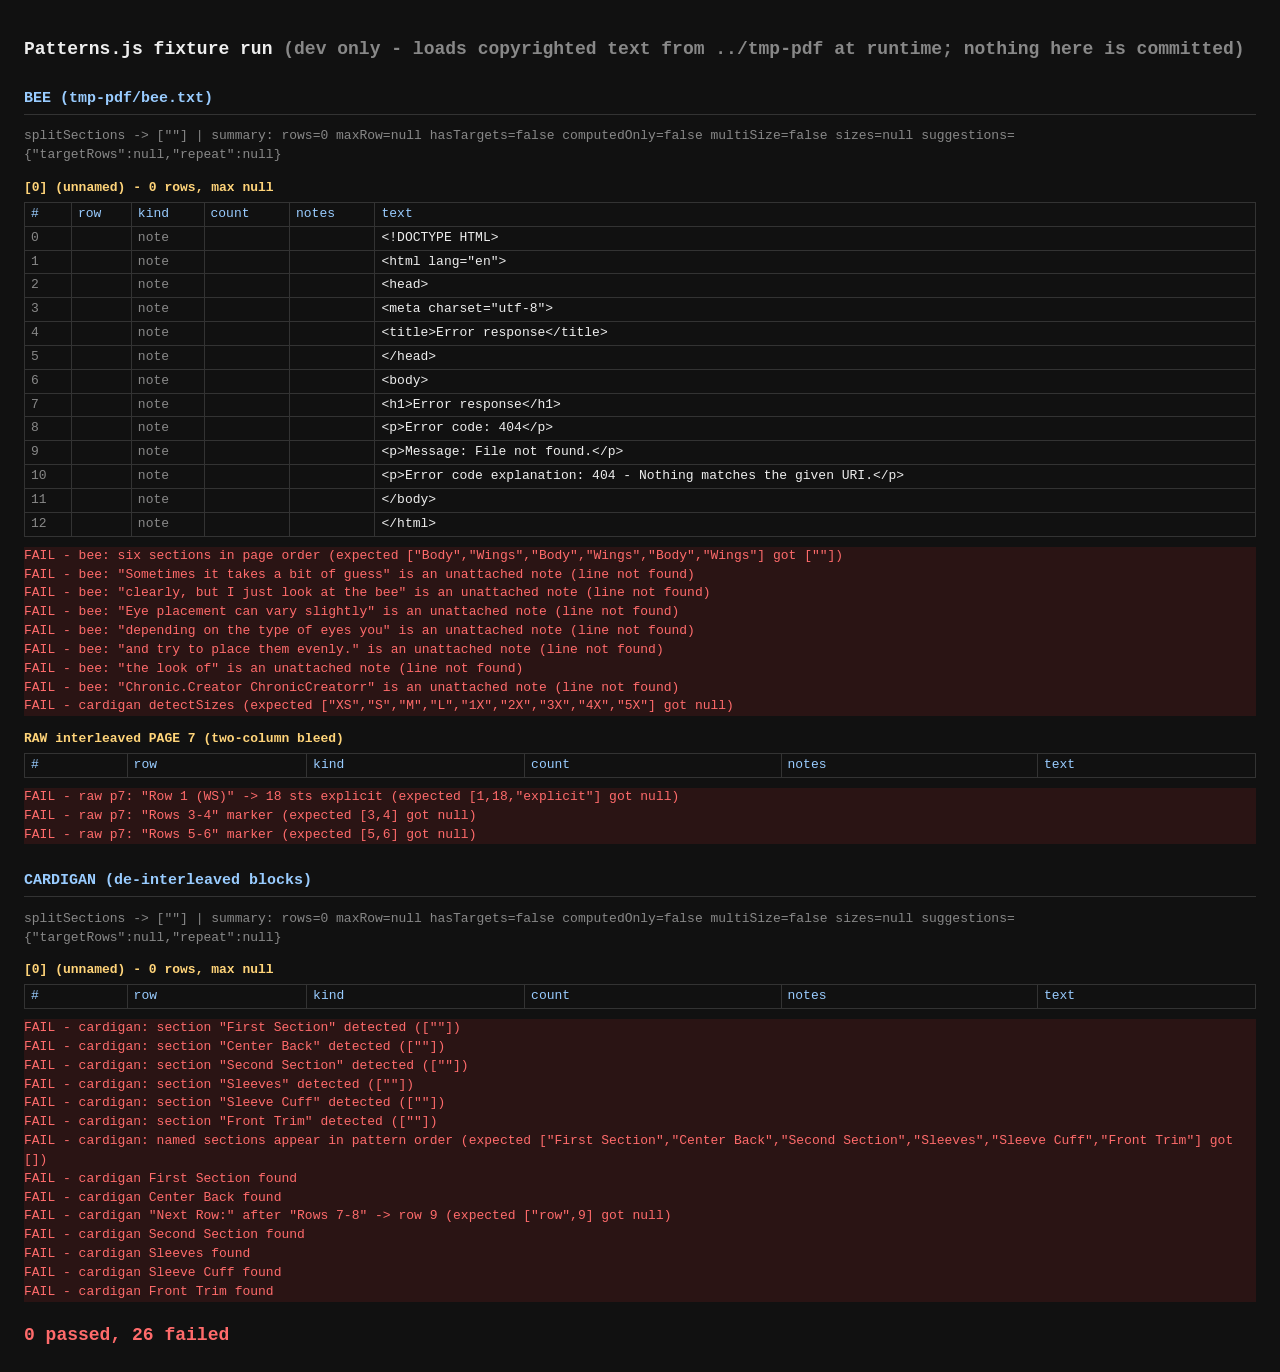
==== test/patterns.fixtures.html @ 663a11ef "Smarter pattern parser: real PDF paste support - Computes stitch counts from instructions when the p" ====
<!DOCTYPE html>
<html lang="en">
<head>
<meta charset="UTF-8">
<title>Patterns.js fixture run (dev only)</title>
<style>
  body { font: 13px/1.45 Menlo, Consolas, monospace; background:#111; color:#eee; padding:16px; }
  h1 { font-size:18px; }
  h2 { font-size:15px; color:#9cf; margin-top:26px; border-bottom:1px solid #333; padding-bottom:4px; }
  h3 { font-size:13px; color:#ffd479; margin:14px 0 4px; }
  table { border-collapse:collapse; margin:4px 0 10px; width:100%; }
  th, td { border:1px solid #333; padding:2px 6px; text-align:left; vertical-align:top; }
  th { color:#9cf; font-weight:normal; }
  td.k { color:#888; }
  td.c { color:#7bd389; white-space:nowrap; }
  td.cc { color:#ffd479; white-space:nowrap; }
  td.no { color:#666; }
  td.notes { color:#c9a0ff; }
  .pass { color:#7bd389; }
  .fail { color:#ff6b6b; background:#2a1414; }
  #summary { margin-top:20px; font-size:18px; font-weight:bold; }
  #summary.ok { color:#7bd389; }
  #summary.bad { color:#ff6b6b; }
  .warn { color:#ffb86b; }
  .note { color:#888; margin-bottom:10px; }
</style>
</head>
<body>
<h1>Patterns.js fixture run <span class="note">(dev only - loads copyrighted text from ../tmp-pdf at runtime; nothing here is committed)</span></h1>
<div id="out">Loading fixtures...</div>
<div id="uncomputed"></div>
<div id="summary"></div>

<script src="../js/patterns.js"></script>
<script>
'use strict';

var P = window.Patterns;
var out = document.getElementById('out');
var passed = 0, failed = 0;
var APPROX = '≈';

function el(tag, cls, text) {
  var e = document.createElement(tag);
  if (cls) e.className = cls;
  if (text !== undefined) e.textContent = text;
  return e;
}
function h(tag, text, cls) { out.appendChild(el(tag, cls, text)); }

function log(ok, label, detail) {
  if (ok) passed++; else failed++;
  var line = (ok ? 'PASS' : 'FAIL') + ' - ' + label + (detail ? '  (' + detail + ')' : '');
  out.appendChild(el('div', ok ? 'pass' : 'fail', line));
  if (ok) console.log(line); else console.error(line);
}
function eq(actual, expected, label) {
  var a = JSON.stringify(actual), b = JSON.stringify(expected);
  log(a === b, label, a === b ? '' : 'expected ' + b + ' got ' + a);
}

// ---------------------------------------------------------------- helpers

function sliceBlock(text, startRe, endRe) {
  var lines = text.split(/\r\n|\r|\n/), on = false, res = [];
  for (var i = 0; i < lines.length; i++) {
    if (!on) { if (startRe.test(lines[i])) on = true; continue; }
    if (endRe && endRe.test(lines[i])) break;
    res.push(lines[i]);
  }
  return res.join('\n');
}
function stripMarkers(text) {
  return text.split(/\r\n|\r|\n/).filter(function (l) { return !/^===/.test(l.trim()); }).join('\n');
}
function rowOf(lines, n) {
  for (var i = 0; i < lines.length; i++) {
    var l = lines[i];
    if (l.row !== null && l.row >= 1 && n >= l.row && n <= l.rowEnd) return l;
  }
  return null;
}
function lineWith(lines, sub) {
  for (var i = 0; i < lines.length; i++) if (lines[i].text.indexOf(sub) >= 0) return lines[i];
  return null;
}
function countOf(lines, n) { var l = rowOf(lines, n); return l ? l.count : null; }
function sectionNamed(secs, name) {
  for (var i = 0; i < secs.length; i++) if (secs[i].name === name) return secs[i];
  return null;
}
function names(secs) { return secs.map(function (s) { return s.name; }); }

var uncomputed = [];

function renderLines(title, lines) {
  h('h3', title);
  var t = el('table');
  var head = el('tr');
  ['#', 'row', 'kind', 'count', 'notes', 'text'].forEach(function (x) { head.appendChild(el('th', null, x)); });
  t.appendChild(head);
  lines.forEach(function (l) {
    if (!l.text.trim()) return;
    var tr = el('tr');
    tr.appendChild(el('td', 'k', String(l.index)));
    var r = (l.row === null) ? '' : (l.row === l.rowEnd ? String(l.row) : l.row + '-' + l.rowEnd);
    tr.appendChild(el('td', 'k', r));
    tr.appendChild(el('td', 'k', l.kind));
    var cTxt = (l.count === null) ? '' : (l.countSource === 'computed' ? APPROX + ' ' + l.count : String(l.count));
    tr.appendChild(el('td', l.countSource === 'computed' ? 'cc' : (l.count === null ? 'no' : 'c'), cTxt));
    tr.appendChild(el('td', 'notes', l.notes.join(' | ')));
    tr.appendChild(el('td', null, l.text.trim().slice(0, 110)));
    t.appendChild(tr);
    if ((l.kind === 'row' || l.kind === 'setup') && l.count === null) {
      uncomputed.push(title + ': ' + l.text.trim());
    }
  });
  out.appendChild(t);
}

function renderSections(title, text) {
  h('h2', title);
  var secs = P.splitSections(text);
  var all = P.parse(text);
  var sum = P.summary(all);
  h('div', 'splitSections -> ' + JSON.stringify(names(secs)) +
    '  |  summary: rows=' + sum.rows + ' maxRow=' + sum.maxRow +
    ' hasTargets=' + sum.hasTargets + ' computedOnly=' + sum.computedOnly +
    ' multiSize=' + sum.multiSize + ' sizes=' + JSON.stringify(sum.sizes) +
    ' suggestions=' + JSON.stringify(sum.suggestions), 'note');
  secs.forEach(function (s, i) {
    var lines = P.parse(s.text);
    var ss = P.summary(lines);
    renderLines('[' + i + '] ' + (s.name || '(unnamed)') + (s.makeCount > 1 ? ' x' + s.makeCount : '') +
      '  -  ' + ss.rows + ' rows, max ' + ss.maxRow, lines);
  });
  return secs;
}

// ---------------------------------------------------------------- run

Promise.all([
  fetch('../tmp-pdf/bee.txt').then(function (r) { return r.text(); }),
  fetch('../tmp-pdf/cardigan.txt').then(function (r) { return r.text(); })
]).then(function (res) {
  out.textContent = '';
  try { run(res[0], res[1]); } catch (e) {
    log(false, 'fixture run threw: ' + (e && e.stack ? e.stack : e));
  }
  if (uncomputed.length) {
    var u = document.getElementById('uncomputed');
    u.appendChild(el('h2', null, 'Row/setup lines with NO count (' + uncomputed.length + ')'));
    uncomputed.forEach(function (x) { u.appendChild(el('div', 'warn', x)); });
  }
  var sEl = document.getElementById('summary');
  sEl.textContent = passed + ' passed, ' + failed + ' failed';
  sEl.className = failed === 0 ? 'ok' : 'bad';
  console.log(passed + ' passed, ' + failed + ' failed');
}, function (err) {
  out.textContent = 'Could not load ../tmp-pdf fixtures: ' + err;
  document.getElementById('summary').textContent = '0 passed, 1 failed';
  document.getElementById('summary').className = 'bad';
});

function run(bee, cardigan) {

  // =================================================================== BEE
  var beeSecs = renderSections('BEE (tmp-pdf/bee.txt)', bee);
  eq(names(beeSecs), ['Body', 'Wings', 'Body', 'Wings', 'Body', 'Wings'], 'bee: six sections in page order');

  if (beeSecs.length === 6) {
    var keyBody = P.parse(beeSecs[0].text);
    var expect = { 1: 5, 2: 10, 3: 15, 4: 15, 5: 15, 6: 15, 7: 15, 8: 15, 9: 10, 10: 5 };
    Object.keys(expect).forEach(function (r) {
      var l = rowOf(keyBody, +r);
      eq(l ? [l.count, l.countSource] : null, [expect[r], 'computed'], 'bee keyring Body row ' + r);
    });
    var r5 = rowOf(keyBody, 5), r6 = rowOf(keyBody, 6), r10 = rowOf(keyBody, 10);
    log(!!r5 && r5.notes.join(' ').indexOf('Colour change to black') >= 0, 'bee keyring row 5 notes have "Colour change to black"', r5 ? JSON.stringify(r5.notes) : '');
    log(!!r6 && r6.notes.join(' ').indexOf('Colour change to yellow') >= 0, 'bee keyring row 6 notes have "Colour change to yellow"', r6 ? JSON.stringify(r6.notes) : '');
    log(!!r10 && r10.notes.join(' ').indexOf('Tie off, finish stuffing, and close') >= 0, 'bee keyring row 10 notes have the tie-off line (attached backwards)', r10 ? JSON.stringify(r10.notes) : '');

    var med = P.parse(beeSecs[2].text);
    var medExpect = { 1: 6, 2: 12, 3: 18, 4: 24, 5: 24, 6: 24, 7: 24, 8: 24, 15: 18, 16: 12, 17: 6 };
    Object.keys(medExpect).forEach(function (r) {
      eq(countOf(med, +r), medExpect[r], 'bee medium Body row ' + r);
    });
    var medRow2 = rowOf(med, 2);
    log(!!medRow2 && /eact/i.test(medRow2.text) && medRow2.count === 12, 'bee medium row 2 "Inc in eact st" typo still computes 12');
    var rng = rowOf(med, 5);
    eq(rng ? [rng.row, rng.rowEnd] : null, [5, 6], 'bee medium rows 5-6 parsed as a range');

    var big = P.parse(beeSecs[4].text);
    var bigExpect = { 1: 6, 2: 12, 3: 18, 4: 24, 5: 30, 6: 36, 7: 42, 8: 42, 9: 42, 10: 42, 11: 42,
      24: 36, 25: 30, 26: 24, 27: 18, 28: 12, 29: 6 };
    Object.keys(bigExpect).forEach(function (r) {
      eq(countOf(big, +r), bigExpect[r], 'bee big Body row ' + r);
    });
    var b8 = rowOf(big, 9);
    eq(b8 ? [b8.row, b8.rowEnd] : null, [8, 11], 'bee big "8-11..sc in each st" is a range 8-11');
    var b7 = rowOf(big, 7);
    log(!!b7 && /Eyes placement/.test(b7.text) && b7.count === 42, 'bee big row 7 tolerates interleaved commentary after "repeat around"');

    var bigWings = P.parse(beeSecs[5].text);
    var wExpect = { 1: 6, 2: 12, 3: 17, 4: 23, 5: 29, 6: 35 };
    Object.keys(wExpect).forEach(function (r) {
      eq(countOf(bigWings, +r), wExpect[r], 'bee big Wings row ' + r);
    });
  }

  // the eye-placement paragraph + footer are unattached notes
  var beeAll = P.parse(bee);
  var attached = {};
  beeAll.forEach(function (l) { l.notes.forEach(function (n) { attached[n] = true; }); });
  ['Sometimes it takes a bit of guess', 'clearly, but I just look at the bee',
    'Eye placement can vary slightly', 'depending on the type of eyes you',
    'and try to place them evenly.', 'the look of', 'Chronic.Creator ChronicCreatorr'
  ].forEach(function (txt) {
    var l = lineWith(beeAll, txt);
    log(!!l && l.kind === 'note' && !attached[txt], 'bee: "' + txt + '" is an unattached note',
      l ? ('kind=' + l.kind + ' attached=' + !!attached[txt]) : 'line not found');
  });

  // ============================================================== CARDIGAN
  eq(P.detectSizes(cardigan), ['XS', 'S', 'M', 'L', '1X', '2X', '3X', '4X', '5X'], 'cardigan detectSizes');

  var rawP7 = sliceBlock(cardigan, /^=== PAGE 7 ===/, /^=== PAGE 7, de-interleaved/);
  var deint = stripMarkers(sliceBlock(cardigan, /^=== PAGE 7, de-interleaved/, null));

  // --- raw interleaved page 7 must not throw and still find the markers
  var raw = P.parse(rawP7);
  renderLines('RAW interleaved PAGE 7 (two-column bleed)', raw);
  var rawRow1 = lineWith(raw, 'Row 1 (WS): Ch 19');
  eq(rawRow1 ? [rawRow1.row, rawRow1.stitches, rawRow1.countSource] : null, [1, 18, 'explicit'], 'raw p7: "Row 1 (WS)" -> 18 sts explicit');
  var raw34 = lineWith(raw, 'Rows 3-4: Ch 1, [skip');
  eq(raw34 ? [raw34.row, raw34.rowEnd] : null, [3, 4], 'raw p7: "Rows 3-4" marker');
  var raw56 = lineWith(raw, 'Rows 5-6: Ch 1, blo sc in each st across');
  eq(raw56 ? [raw56.row, raw56.rowEnd] : null, [5, 6], 'raw p7: "Rows 5-6" marker');

  // --- de-interleaved
  var secs = renderSections('CARDIGAN (de-interleaved blocks)', deint);
  var nm = names(secs);
  ['First Section', 'Center Back', 'Second Section', 'Sleeves', 'Sleeve Cuff', 'Front Trim'].forEach(function (want, i, arr) {
    log(nm.indexOf(want) >= 0, 'cardigan: section "' + want + '" detected', JSON.stringify(nm));
  });
  var order = ['First Section', 'Center Back', 'Second Section', 'Sleeves', 'Sleeve Cuff', 'Front Trim'];
  var seq = nm.filter(function (n) { return order.indexOf(n) >= 0; });
  eq(seq, order, 'cardigan: named sections appear in pattern order');

  var first = sectionNamed(secs, 'First Section');
  if (first) {
    var f0 = P.parse(first.text, { size: 0 });
    var setup = lineWith(f0, 'chain 185');
    eq(setup ? [setup.kind, setup.row, setup.count] : null, ['setup', 0, 184], 'cardigan First Section: "For 23 (26, 28)", chain 185 ... | 184 ..." is setup row 0 with count 184');
    var r12 = rowOf(f0, 1);
    eq(r12 ? [r12.row, r12.rowEnd, r12.stitches, r12.countSource] : null, [1, 2, 184, 'explicit'], 'cardigan Rows 1-2 explicit 184 (size 0)');
    eq(r12 ? r12.sizes : null, [184, 208, 224], 'cardigan Rows 1-2 sizes [184, 208, 224]');
    eq(rowOf(P.parse(first.text, { size: 1 }), 1).stitches, 208, 'cardigan Rows 1-2 with size 1 -> 208');
    var f2 = P.parse(first.text, { size: 2 });
    eq(rowOf(f2, 1).stitches, 224, 'cardigan Rows 1-2 with size 2 -> 224');
    var r34 = rowOf(f0, 3);
    eq(r34 ? [r34.row, r34.rowEnd, r34.count, r34.countSource] : null, [3, 4, 184, 'computed'], 'cardigan Rows 3-4 computed 184 (fill from previous)');
    eq(rowOf(f2, 3).count, 224, 'cardigan Rows 3-4 computed 224 at size 2');
    var sug0 = P.summary(f0).suggestions;
    eq(sug0.repeat, { startRow: 5, endRow: 8, times: null, untilRows: 25 }, 'cardigan First Section repeat suggestion');
    eq(sug0.targetRows, 25, 'cardigan First Section targetRows 25 (size 0)');
    eq(P.summary(f2).suggestions.targetRows, 33, 'cardigan First Section targetRows 33 (size 2)');
    eq(P.summary(P.parse(first.text, { size: 8 })).suggestions.targetRows, 53, 'cardigan First Section targetRows 53 (size 8)');
  } else { log(false, 'cardigan First Section found'); }

  var cb = sectionNamed(secs, 'Center Back');
  if (cb) {
    var c0 = P.parse(cb.text, { size: 0 });
    var cr1 = rowOf(c0, 1);
    eq(cr1 ? [cr1.stitches, cr1.countSource] : null, [88, 'explicit'], 'cardigan Center Back Row 1 -> 88 (not 96/108)');
    eq(rowOf(P.parse(cb.text, { size: 2 }), 1).stitches, 108, 'cardigan Center Back Row 1 size 2 -> 108');
  } else { log(false, 'cardigan Center Back found'); }

  // "Next Row:" follows "Rows 7-8" in the restarted half of Center Back
  var deintLines = P.parse(deint);
  var nextRow = lineWith(deintLines, 'Next Row: Ch 1, blo sc in each st across');
  eq(nextRow ? [nextRow.kind, nextRow.row] : null, ['row', 9], 'cardigan "Next Row:" after "Rows 7-8" -> row 9');

  var second = sectionNamed(secs, 'Second Section');
  if (second) {
    var s0 = P.parse(second.text, { size: 0 });
    var sr1 = rowOf(s0, 1);
    eq(sr1 ? [sr1.stitches, sr1.countSource] : null, [184, 'explicit'], 'cardigan Second Section Row 1 -> 184 (trailing multi-size, not 88/96)');
  } else { log(false, 'cardigan Second Section found'); }

  var sleeves = sectionNamed(secs, 'Sleeves');
  if (sleeves) {
    eq(rowOf(P.parse(sleeves.text, { size: 0 }), 1).stitches, 58, 'cardigan Sleeves Rnd 1 size 0 -> 58');
    eq(rowOf(P.parse(sleeves.text, { size: 4 }), 1).stitches, 66, 'cardigan Sleeves Rnd 1 size 4 -> 66');
    eq(rowOf(P.parse(sleeves.text, { size: 8 }), 1).stitches, 74, 'cardigan Sleeves Rnd 1 size 8 -> 74');
  } else { log(false, 'cardigan Sleeves found'); }

  var cuff = sectionNamed(secs, 'Sleeve Cuff');
  if (cuff) {
    var cu = P.parse(cuff.text);
    eq(rowOf(cu, 1).stitches, 7, 'cardigan Sleeve Cuff Row 1 -> 7 sts');
    var rep = lineWith(cu, 'Repeat Rows 2-3 around the sleeve edge');
    eq(rep ? rep.kind : null, 'repeat', 'cardigan Sleeve Cuff "Repeat Rows 2-3 around..." is kind repeat');
  } else { log(false, 'cardigan Sleeve Cuff found'); }

  var trim = sectionNamed(secs, 'Front Trim');
  if (trim) {
    var tr = P.parse(trim.text);
    var setupT = lineWith(tr, 'Setup: With the right side facing');
    eq(setupT ? [setupT.kind, setupT.row] : null, ['setup', 0], 'cardigan Front Trim "Setup:" -> kind setup row 0');
    var t1 = rowOf(tr, 1);
    eq(t1 ? [t1.stitches, t1.countSource] : null, [7, 'explicit'], 'cardigan Front Trim Row 1 "| 7 sc, 2 sl sts" -> 7');
    var t2 = rowOf(tr, 2);
    eq(t2 ? [t2.count, t2.countSource] : null, [7, 'computed'], 'cardigan Front Trim Row 2 "Sk 2 sl sts, blo sc 7, turn." -> computed 7');
    var nrep = lineWith(tr, 'Next Rows: Rep Rows 2-3');
    eq(nrep ? nrep.kind : null, 'repeat', 'cardigan Front Trim "Next Rows: Rep Rows 2-3" is kind repeat');
    eq(P.summary(tr).suggestions.repeat, { startRow: 2, endRow: 3, times: null, untilRows: null }, 'cardigan Front Trim repeat suggestion {2,3,null,null}');
  } else { log(false, 'cardigan Front Trim found'); }
}
</script>
</body>
</html>
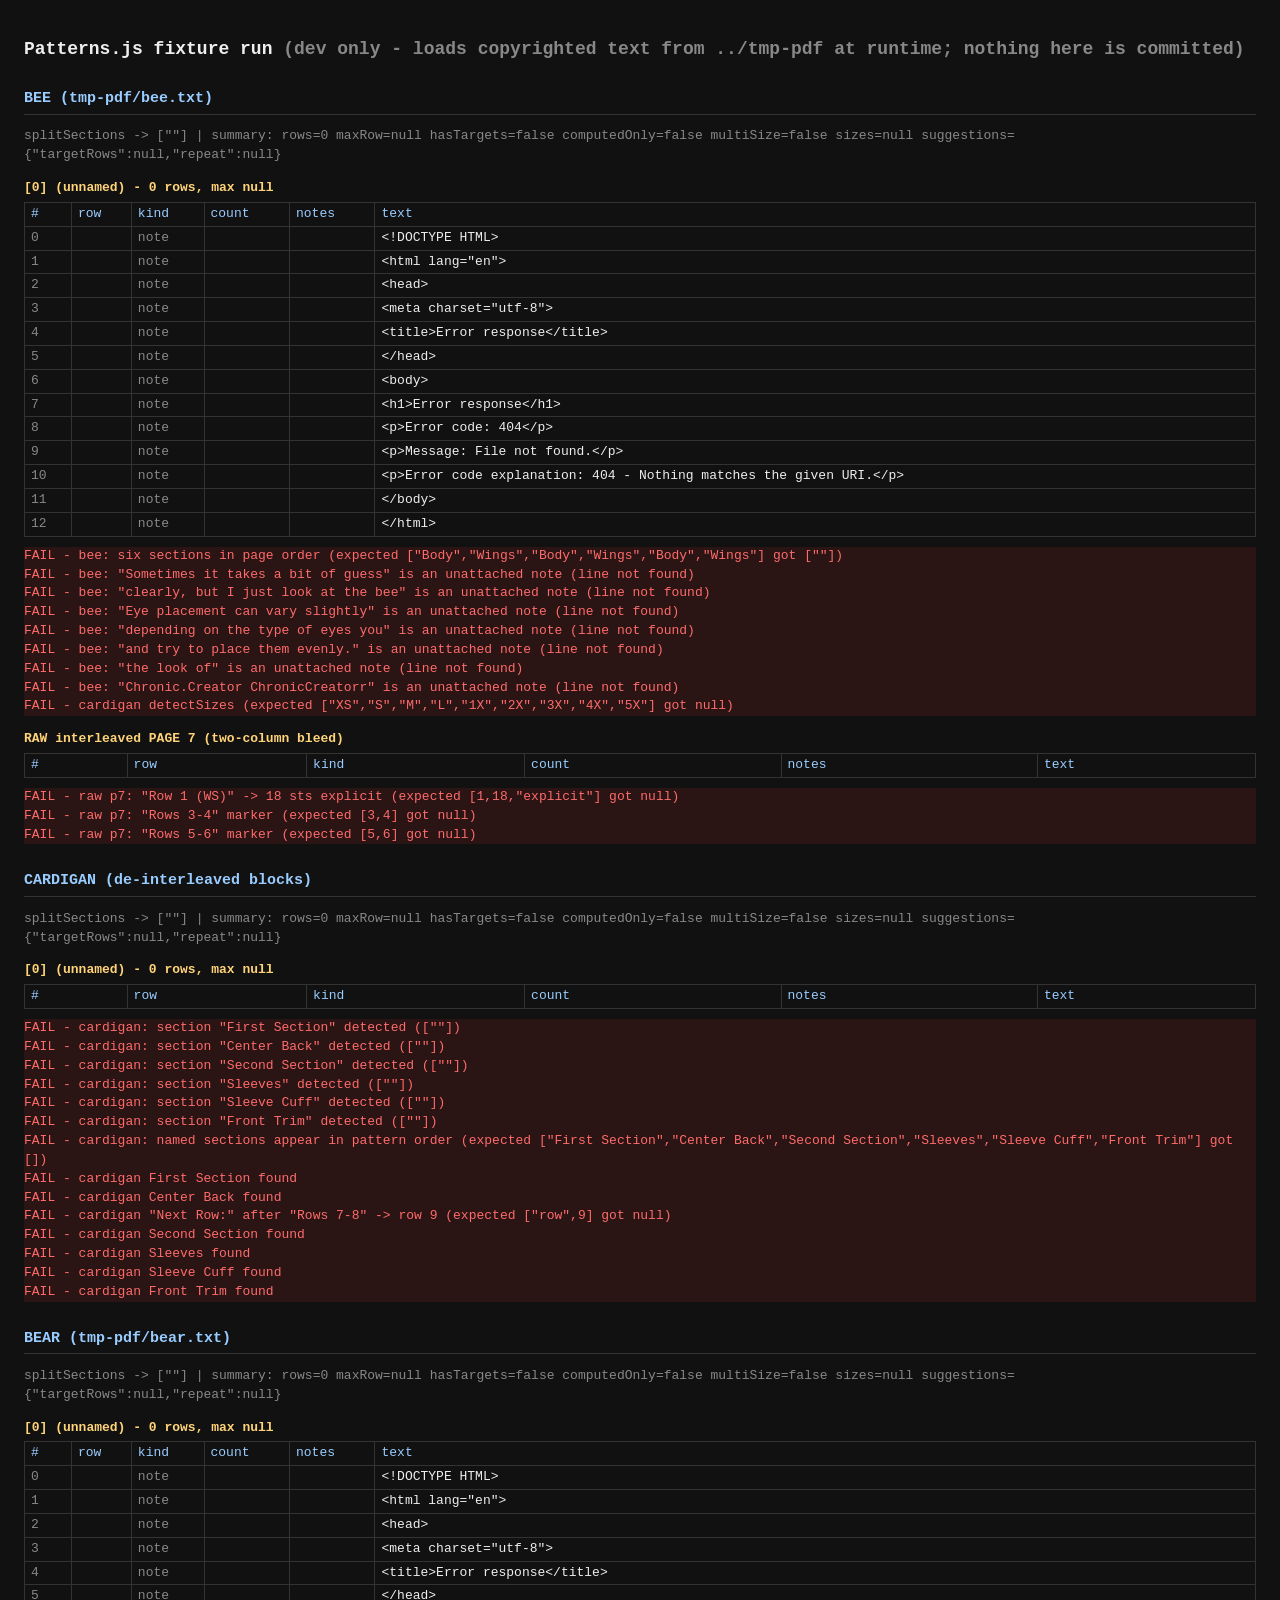
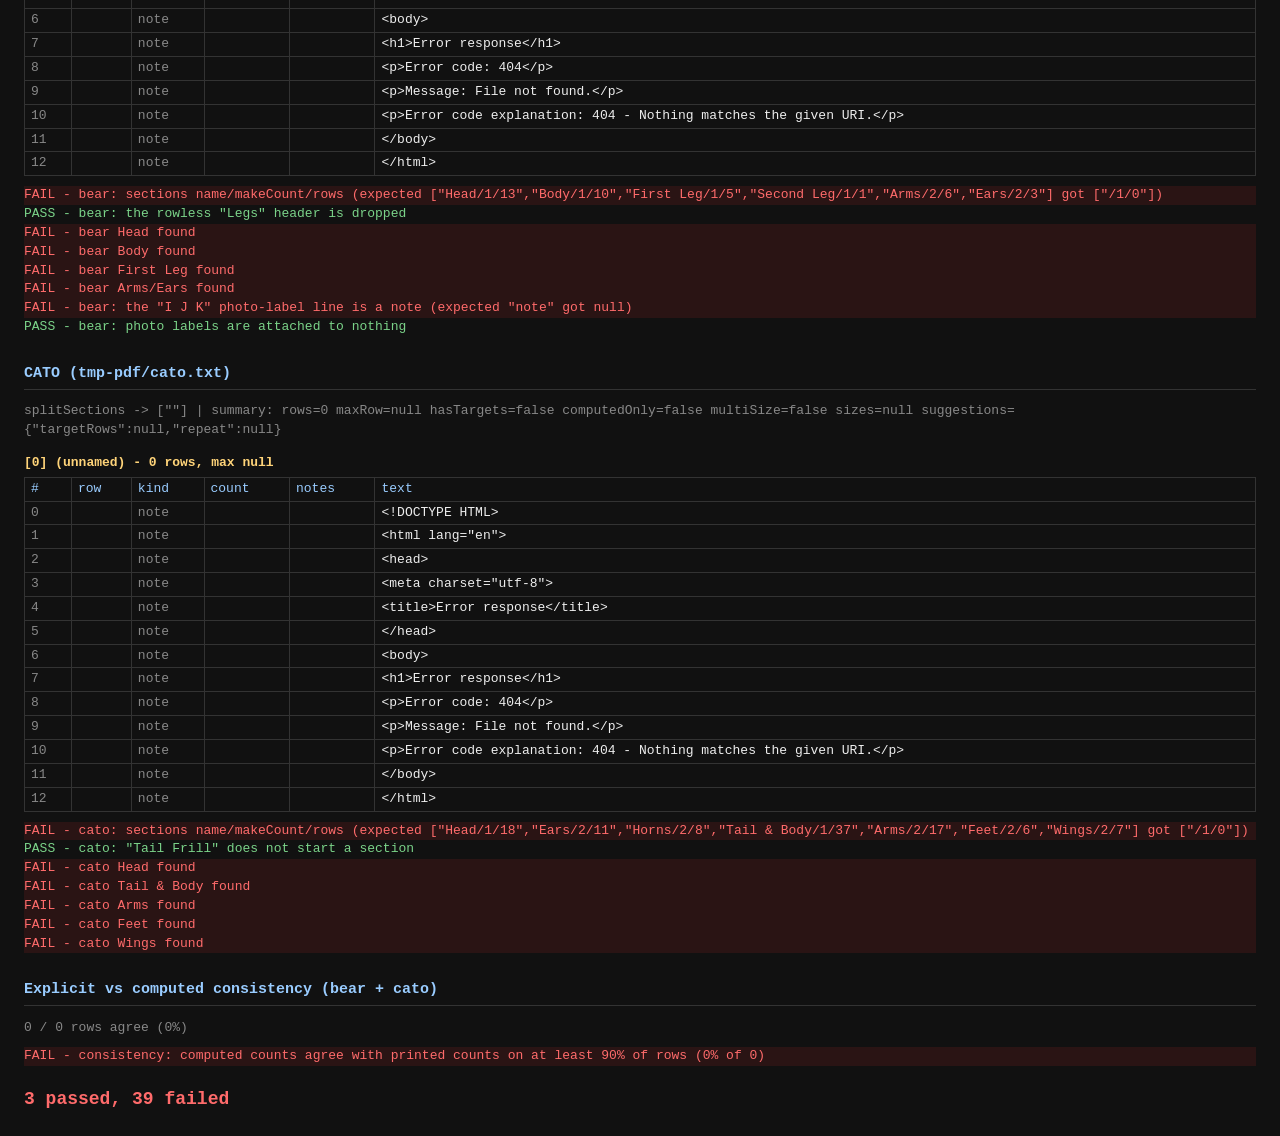
==== commit a78244ab: "Parser v2.1: bear + dragon PDF formats - Explicit counts anywhere after the instruction: "(30) (PHOT" ====
--- a/test/patterns.fixtures.html
+++ b/test/patterns.fixtures.html
@@ -139,12 +139,13 @@
 
 // ---------------------------------------------------------------- run
 
-Promise.all([
-  fetch('../tmp-pdf/bee.txt').then(function (r) { return r.text(); }),
-  fetch('../tmp-pdf/cardigan.txt').then(function (r) { return r.text(); })
-]).then(function (res) {
+function get(name) {
+  return fetch('../tmp-pdf/' + name).then(function (r) { return r.text(); });
+}
+
+Promise.all([get('bee.txt'), get('cardigan.txt'), get('bear.txt'), get('cato.txt')]).then(function (res) {
   out.textContent = '';
-  try { run(res[0], res[1]); } catch (e) {
+  try { run(res[0], res[1]); runBear(res[2]); runCato(res[3]); consistency(res[2], res[3]); } catch (e) {
     log(false, 'fixture run threw: ' + (e && e.stack ? e.stack : e));
   }
   if (uncomputed.length) {
@@ -161,6 +162,132 @@
   document.getElementById('summary').textContent = '0 passed, 1 failed';
   document.getElementById('summary').className = 'bad';
 });
+
+// strip the "=== PAGE n ===" scaffolding lines the fixture files carry
+function clean(text) {
+  return text.split(/\r\n|\r|\n/).filter(function (l) { return !/^===/.test(l.trim()); }).join('\n');
+}
+function secShape(secs) {
+  return secs.map(function (s) {
+    return s.name + '/' + s.makeCount + '/' + P.summary(P.parse(s.text)).rows;
+  });
+}
+function rowCounts(sec, rows) {
+  var ls = P.parse(sec.text);
+  return rows.map(function (r) { return countOf(ls, r); });
+}
+
+function runBear(bearRaw) {
+  var bear = clean(bearRaw);
+  var secs = renderSections('BEAR (tmp-pdf/bear.txt)', bear);
+  eq(secShape(secs), ['Head/1/13', 'Body/1/10', 'First Leg/1/5', 'Second Leg/1/1', 'Arms/2/6', 'Ears/2/3'],
+    'bear: sections name/makeCount/rows');
+  eq(names(secs).indexOf('Legs'), -1, 'bear: the rowless "Legs" header is dropped');
+
+  var head = sectionNamed(secs, 'Head');
+  if (head) {
+    var h = P.parse(head.text);
+    eq([1, 2, 3, 4, 5, 6, 7, 8, 9, 10, 11, 12, 13].map(function (r) { return countOf(h, r); }),
+      [8, 16, 24, 30, 30, 30, 30, 30, 30, 24, 18, 12, 6], 'bear Head: counts for rows 1-13');
+    var h4 = rowOf(h, 4);
+    log(!!h4 && h4.countSource === 'explicit' && h4.text.indexOf('A (Sc 1) , Inc, (Sc 3, Inc) x 2') >= 0,
+      'bear Head row 4: the wrapped continuation line is merged in', h4 ? h4.text.slice(0, 60) : '');
+    log(!!h4 && h4.text.indexOf('PHOTO') < 0, 'bear Head row 4: "(PHOTO A)" is stripped from the text');
+    var h12 = rowOf(h, 12);
+    log(!!h12 && h12.notes.join(' ').indexOf('Fasten off Almond') >= 0, 'bear Head row 12: "Fasten off Almond" captured as a note', h12 ? JSON.stringify(h12.notes) : '');
+  } else { log(false, 'bear Head found'); }
+
+  var body = sectionNamed(secs, 'Body');
+  if (body) {
+    eq(rowCounts(body, [1, 2, 3, 8, 9, 10]), [18, 36, 40, 36, 30, 24], 'bear Body: rows 1,2,3,8,9,10 (8 and 9 take a wrapped "(36)"/"(30)" line)');
+  } else { log(false, 'bear Body found'); }
+
+  var leg = sectionNamed(secs, 'First Leg');
+  if (leg) {
+    var lg = P.parse(leg.text);
+    eq([1, 2, 3, 4, 5].map(function (r) { return countOf(lg, r); }), [16, 24, 24, 12, 6], 'bear First Leg: counts 16,24,24,12,6');
+    log(rowOf(lg, 1).notes.join(' ').indexOf('Fasten off Twilight') >= 0, 'bear First Leg row 1: "Fasten off Twilight" note');
+  } else { log(false, 'bear First Leg found'); }
+
+  var arms = sectionNamed(secs, 'Arms');
+  var ears = sectionNamed(secs, 'Ears');
+  if (arms && ears) {
+    var a = P.parse(arms.text);
+    eq(a.filter(function (l) { return l.kind === 'row'; }).map(function (l) { return l.row + '-' + l.rowEnd + '=' + l.count; }),
+      ['1-1=6', '2-2=9', '3-4=9', '5-5=8', '6-6=6'], 'bear Arms (left column): rows 1,2,3-4,5,6 = 6,9,9,8,6');
+    var e = P.parse(ears.text);
+    eq(e.filter(function (l) { return l.kind === 'row'; }).map(function (l) { return l.row + '=' + l.count; }),
+      ['1=5', '2=8', '3=12'], 'bear Ears (right column): rows 1,2,3 = 5,8,12');
+    eq([arms.makeCount, ears.makeCount], [2, 2], 'bear: both make 2');
+  } else { log(false, 'bear Arms/Ears found'); }
+
+  // photo-label lines never become sections or notes
+  var all = P.parse(bear);
+  var lbl = lineWith(all, 'I J K');
+  eq(lbl ? lbl.kind : null, 'note', 'bear: the "I J K" photo-label line is a note');
+  log(all.every(function (l) { return l.notes.join(' ').indexOf('I J K') < 0; }), 'bear: photo labels are attached to nothing');
+}
+
+function runCato(catoRaw) {
+  var cato = clean(catoRaw);
+  var secs = renderSections('CATO (tmp-pdf/cato.txt)', cato);
+  eq(secShape(secs), ['Head/1/18', 'Ears/2/11', 'Horns/2/8', 'Tail & Body/1/37', 'Arms/2/17', 'Feet/2/6', 'Wings/2/7'],
+    'cato: sections name/makeCount/rows');
+  eq(names(secs).indexOf('Tail Frill'), -1, 'cato: "Tail Frill" does not start a section');
+
+  var head = sectionNamed(secs, 'Head');
+  if (head) {
+    var h = P.parse(head.text);
+    eq([1, 2, 3, 4, 7, 10, 13, 17, 18].map(function (r) { return countOf(h, r); }), [6, 12, 18, 24, 30, 42, 36, 18, 9], 'cato Head: sample row counts');
+    var r56 = rowOf(h, 6);
+    eq(r56 ? [r56.row, r56.rowEnd, r56.count] : null, [5, 6, 24], 'cato Head "5-6. Sc around - (24) (2 rounds total)" is a range of 24');
+    log(rowOf(h, 1).notes.join(' ').indexOf('In Color A') >= 0, 'cato Head row 1: "In Color A" attaches', JSON.stringify(rowOf(h, 1).notes));
+    log(rowOf(h, 10).notes.join(' ').indexOf('Before starting round 10') >= 0, 'cato Head row 10: the "Before starting round 10 ..." paragraph attaches', JSON.stringify(rowOf(h, 10).notes));
+  } else { log(false, 'cato Head found'); }
+
+  var tail = sectionNamed(secs, 'Tail & Body');
+  if (tail) {
+    var t = P.parse(tail.text);
+    eq([1, 3, 13, 24, 30, 32, 34, 37].map(function (r) { return countOf(t, r); }), [5, 10, 18, 48, 24, 24, 18, 18], 'cato Tail & Body: sample counts incl. rows 31-33 after the stray header');
+    eq(P.summary(t).maxRow, 37, 'cato Tail & Body: 37 rounds');
+  } else { log(false, 'cato Tail & Body found'); }
+
+  var arms = sectionNamed(secs, 'Arms');
+  if (arms) {
+    eq(rowCounts(arms, [1, 4, 6, 9, 15, 16]), [6, 18, 15, 12, 9, 9], 'cato Arms: sample counts (row 4 has "(Bbl, Slst)x5")');
+  } else { log(false, 'cato Arms found'); }
+
+  var feet = sectionNamed(secs, 'Feet');
+  if (feet) {
+    eq(rowCounts(feet, [1, 2, 5, 6]), [6, 12, 13, 13], 'cato Feet: the header bleeding into Arms row 17 still names this section');
+  } else { log(false, 'cato Feet found'); }
+
+  var wings = sectionNamed(secs, 'Wings');
+  if (wings) {
+    eq(rowCounts(wings, [1, 2, 3, 5, 6, 7]), [8, 14, 13, 22, 21, 60], 'cato Wings: Mr8 / 11HdcInc / 3Hdc in each stitch');
+  } else { log(false, 'cato Wings found'); }
+}
+
+// Every row that has BOTH an explicit and a computed count should agree.
+function consistency() {
+  var texts = Array.prototype.slice.call(arguments).map(clean);
+  var total = 0, agree = 0, bad = [];
+  texts.forEach(function (txt) {
+    P.splitSections(txt).forEach(function (s) {
+      P.parse(s.text).forEach(function (l) {
+        if ((l.kind !== 'row' && l.kind !== 'setup') || l.stitches === null || l.computed === null) return;
+        total++;
+        if (l.stitches === l.computed) agree++;
+        else bad.push(s.name + ' row ' + l.row + ': explicit ' + l.stitches + ' vs computed ' + l.computed + ' - ' + l.text.trim().slice(0, 80));
+      });
+    });
+  });
+  var pct = total ? Math.round(agree / total * 1000) / 10 : 0;
+  h('h2', 'Explicit vs computed consistency (bear + cato)');
+  h('div', agree + ' / ' + total + ' rows agree (' + pct + '%)', 'note');
+  bad.forEach(function (b) { out.appendChild(el('div', 'warn', b)); });
+  log(pct >= 90, 'consistency: computed counts agree with printed counts on at least 90% of rows', pct + '% of ' + total);
+}
 
 function run(bee, cardigan) {
 
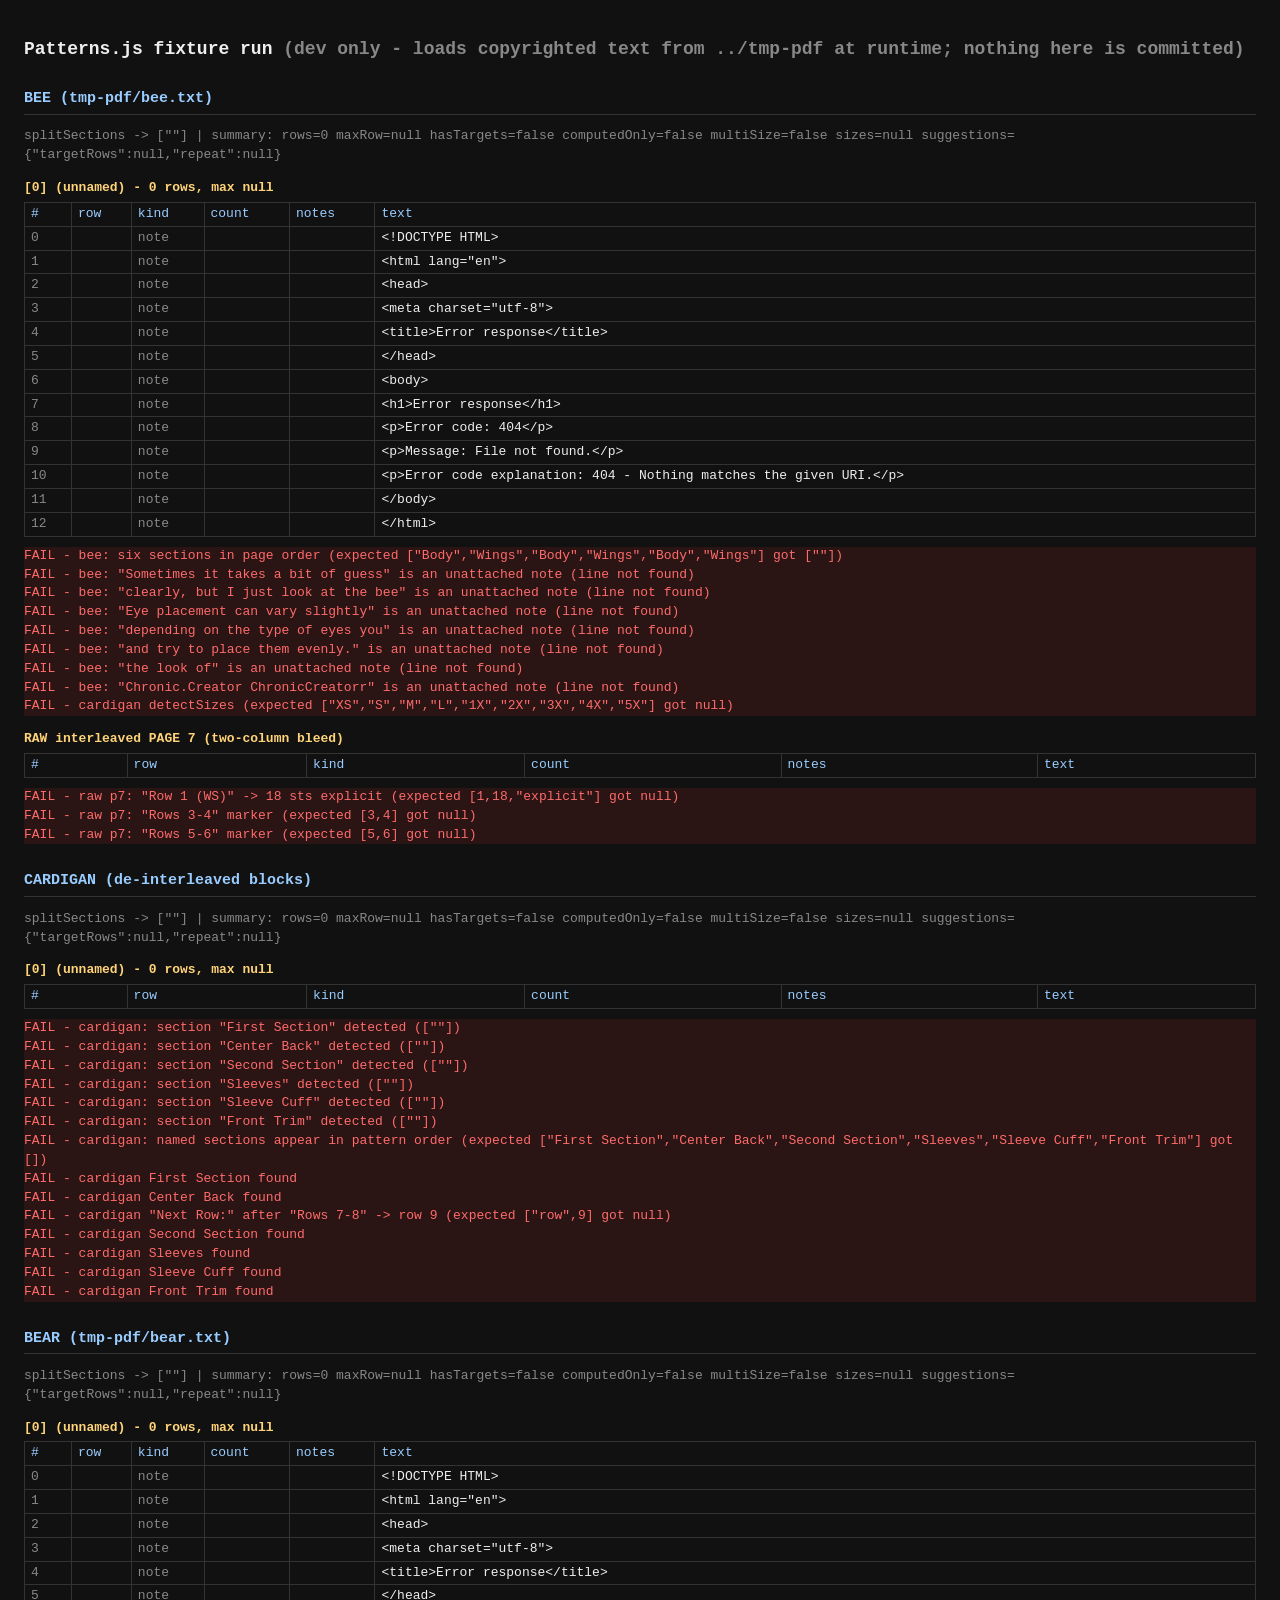
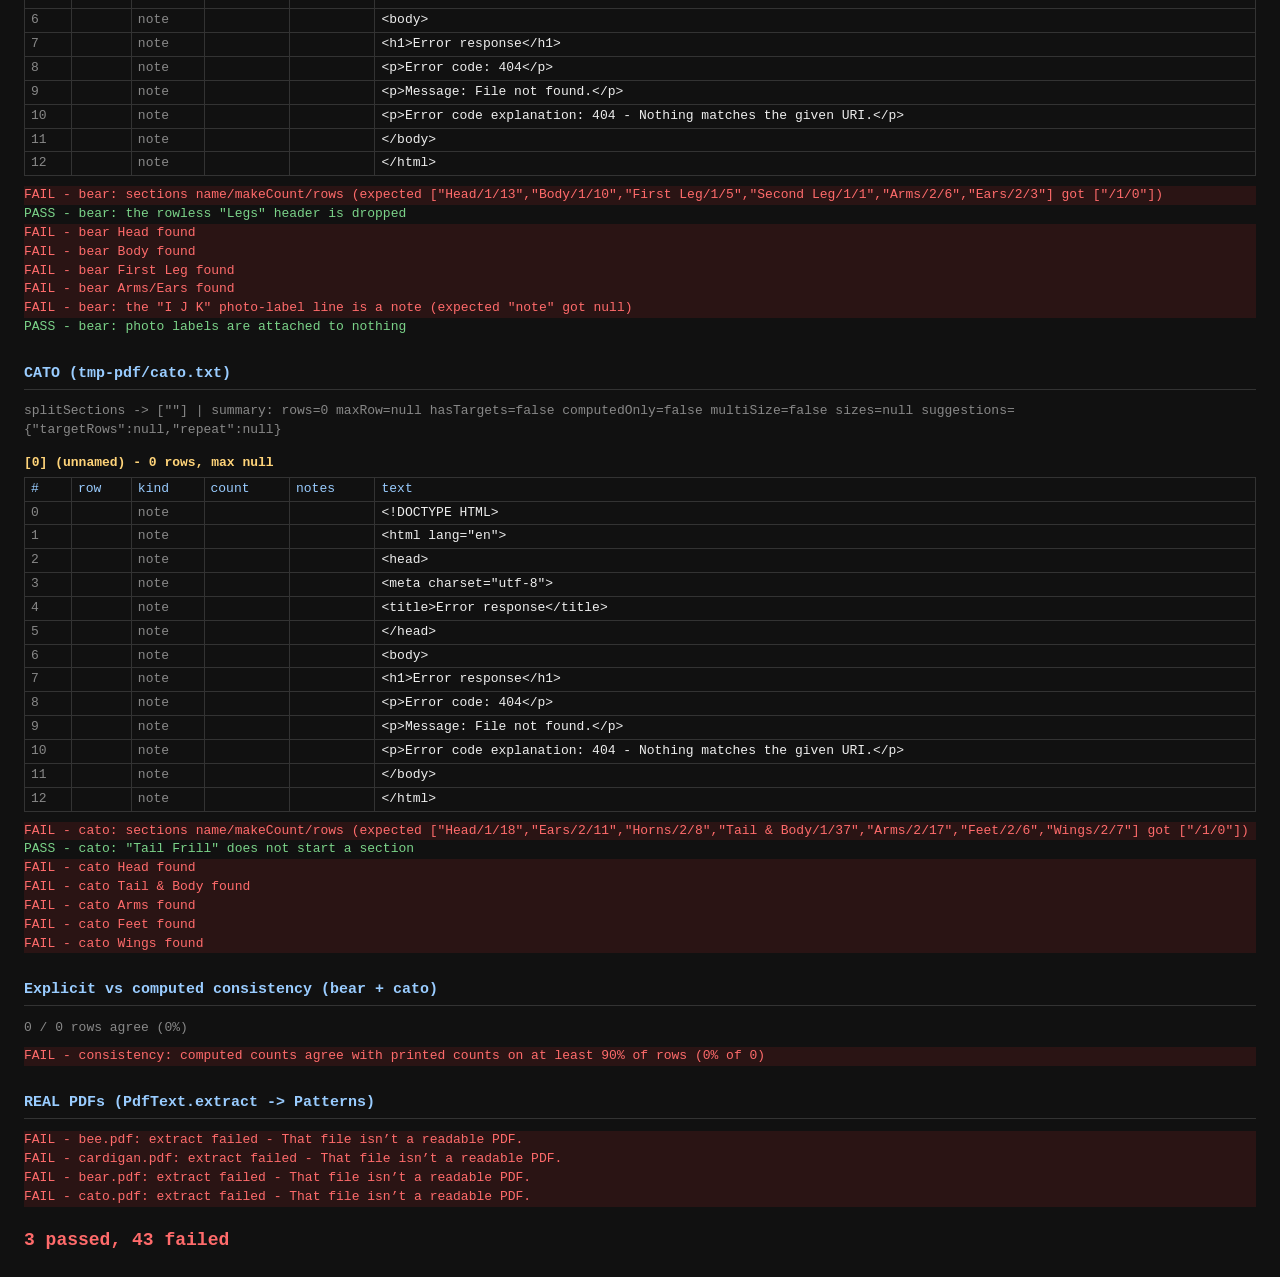
==== commit 2c077f61: "In-app PDF import with drag-and-drop and checklist extraction - Import pattern sheet: drop a PDF or " ====
--- a/test/patterns.fixtures.html
+++ b/test/patterns.fixtures.html
@@ -32,8 +32,24 @@
 <div id="summary"></div>
 
 <script src="../js/patterns.js"></script>
+<script src="../js/vendor/pdf.min.js"></script>
+<script src="../js/pdftext.js"></script>
 <script>
 'use strict';
+
+// pdftext.js points the worker at './js/vendor/...', which is right for the
+// app at the repo root but wrong from /test/. Pin it from here.
+(function () {
+  if (!window.pdfjsLib || !window.pdfjsLib.GlobalWorkerOptions) return;
+  var src = '../js/vendor/pdf.worker.min.js';
+  try {
+    Object.defineProperty(window.pdfjsLib.GlobalWorkerOptions, 'workerSrc', {
+      get: function () { return src; },
+      set: function () { /* ignore pdftext's page-relative path */ },
+      configurable: true
+    });
+  } catch (e) { window.pdfjsLib.GlobalWorkerOptions.workerSrc = src; }
+})();
 
 var P = window.Patterns;
 var out = document.getElementById('out');
@@ -143,25 +159,91 @@
   return fetch('../tmp-pdf/' + name).then(function (r) { return r.text(); });
 }
 
+function finish() {
+  if (uncomputed.length) {
+    var u = document.getElementById('uncomputed');
+    u.appendChild(el('h2', null, 'Row/setup lines with NO count (' + uncomputed.length + ')'));
+    uncomputed.forEach(function (x) { u.appendChild(el('div', 'warn', x)); });
+  }
+  var sEl = document.getElementById('summary');
+  sEl.textContent = passed + ' passed, ' + failed + ' failed';
+  sEl.className = failed === 0 ? 'ok' : 'bad';
+  console.log(passed + ' passed, ' + failed + ' failed');
+  window.__done = true;
+}
+
 Promise.all([get('bee.txt'), get('cardigan.txt'), get('bear.txt'), get('cato.txt')]).then(function (res) {
   out.textContent = '';
   try { run(res[0], res[1]); runBear(res[2]); runCato(res[3]); consistency(res[2], res[3]); } catch (e) {
     log(false, 'fixture run threw: ' + (e && e.stack ? e.stack : e));
   }
-  if (uncomputed.length) {
-    var u = document.getElementById('uncomputed');
-    u.appendChild(el('h2', null, 'Row/setup lines with NO count (' + uncomputed.length + ')'));
-    uncomputed.forEach(function (x) { u.appendChild(el('div', 'warn', x)); });
-  }
-  var sEl = document.getElementById('summary');
-  sEl.textContent = passed + ' passed, ' + failed + ' failed';
-  sEl.className = failed === 0 ? 'ok' : 'bad';
-  console.log(passed + ' passed, ' + failed + ' failed');
+  return runPdfs();
 }, function (err) {
-  out.textContent = 'Could not load ../tmp-pdf fixtures: ' + err;
-  document.getElementById('summary').textContent = '0 passed, 1 failed';
-  document.getElementById('summary').className = 'bad';
+  log(false, 'could not load the ../tmp-pdf text fixtures: ' + err);
+  return runPdfs();
+}).then(finish, function (e) {
+  log(false, 'pdf run threw: ' + (e && e.stack ? e.stack : e));
+  finish();
 });
+
+// ------------------------------------------------- the real PDFs, in-app
+// Same path a user takes: PdfText.extract(file) -> Patterns.splitSections.
+
+var PDF_EXPECT = {
+  'bear.pdf': ['Head/1/13', 'Body/1/10', 'First Leg/1/5', 'Second Leg/1/1', 'Arms/2/6', 'Ears/2/3'],
+  'cato.pdf': ['Head/1/18', 'Ears/2/11', 'Horns/2/8', 'Tail & Body/1/37', 'Arms/2/17', 'Feet/2/6', 'Wings/2/7']
+};
+
+function runPdfs() {
+  h('h2', 'REAL PDFs (PdfText.extract -> Patterns)');
+  if (!window.PdfText || !window.pdfjsLib) {
+    log(false, 'pdf.js + pdftext.js loaded');
+    return Promise.resolve();
+  }
+  var names = ['bee.pdf', 'cardigan.pdf', 'bear.pdf', 'cato.pdf'];
+  var chain = Promise.resolve();
+  names.forEach(function (name) {
+    chain = chain.then(function () {
+      return fetch('../tmp-pdf/' + name)
+        .then(function (r) { return r.blob(); })
+        .then(function (blob) { return window.PdfText.extract(blob); })
+        .then(function (res) { checkPdf(name, res); })
+        .catch(function (e) { log(false, name + ': extract failed - ' + (e && e.message ? e.message : e)); });
+    });
+  });
+  return chain;
+}
+
+function checkPdf(name, res) {
+  var secs = P.splitSections(res.text);
+  var shape = secShape(secs);
+  h('h3', name + ' - ' + res.pages + ' pages, ' + res.chars + ' chars, ' +
+    res.columnsDetected + ' two-column pages -> ' + JSON.stringify(shape));
+  window.__pdfText = window.__pdfText || {};
+  window.__pdfText[name] = res.text;
+
+  if (PDF_EXPECT[name]) {
+    eq(shape, PDF_EXPECT[name], name + ': section list from the real PDF');
+  }
+  if (name === 'bee.pdf') {
+    eq(names(secs), ['Body', 'Wings', 'Body', 'Wings', 'Body', 'Wings'], 'bee.pdf: Body/Wings three times, nothing else');
+  }
+  if (name === 'cato.pdf') {
+    eq(shape.indexOf('Head/1/18'), 0, 'cato.pdf: Head is the FIRST section (no terminology stubs before it)');
+  }
+  if (name === 'cardigan.pdf') {
+    var nm = names(secs);
+    ['First Section', 'Center Back', 'Second Section', 'Sleeves', 'Sleeve Cuff', 'Front Trim'].forEach(function (want) {
+      log(nm.indexOf(want) >= 0, 'cardigan.pdf: section "' + want + '" detected', JSON.stringify(nm));
+    });
+    var fs = sectionNamed(secs, 'First Section');
+    eq(fs ? P.summary(P.parse(fs.text)).rows : null, 8, 'cardigan.pdf: First Section has 8 rows');
+    var sizes = P.detectSizes(res.text);
+    eq(sizes ? sizes.length : 0, 9, 'cardigan.pdf: detectSizes finds 9 sizes');
+  }
+  // every section the parser offers as a part should have real rows
+  log(secs.every(function (s) { return P.summary(P.parse(s.text)).rows > 0; }), name + ': every section has rows');
+}
 
 // strip the "=== PAGE n ===" scaffolding lines the fixture files carry
 function clean(text) {
